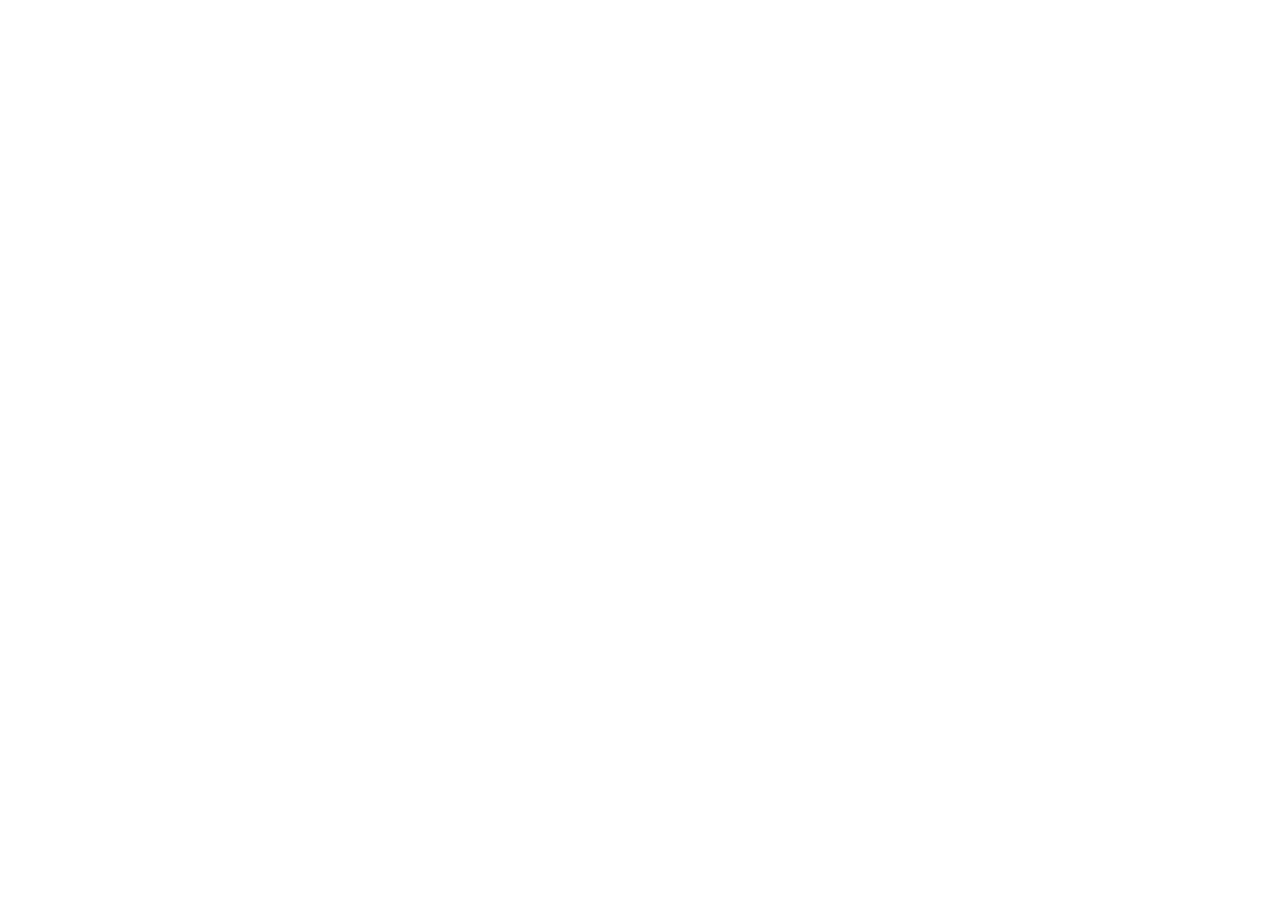
==== index.html @ 179b2a27 "first commit" ====
<!DOCTYPE html>
<html lang="en">
<head>
    <meta charset="UTF-8">
    <meta name="viewport" content="width=device-width, initial-scale=1.0">
    <link rel="icon" type="image/png" sizes="32x32" href="./assets/favicon-32x32.png">
    <title>Scootyness | Frontend Project</title>
    <link rel="stylesheet" href="style.css">
</head>
<body>
    
</body>
</html>
---- style.css ----
*, *::after, *::before {
    box-sizing: border-box;
}

body {
    margin: 0;
    min-height: 50vh;
}

img {
    max-width: 100%;
    height: auto;
}

h1, h2, h3 {
    margin: 0;
    line-height: 1.1;
}

p {
    line-height: 1.3;
}

a {
    text-decoration: none;
}

header, ul {
    margin: 0;
    padding: 0;

    li {
        list-style-type: none;
    }
}
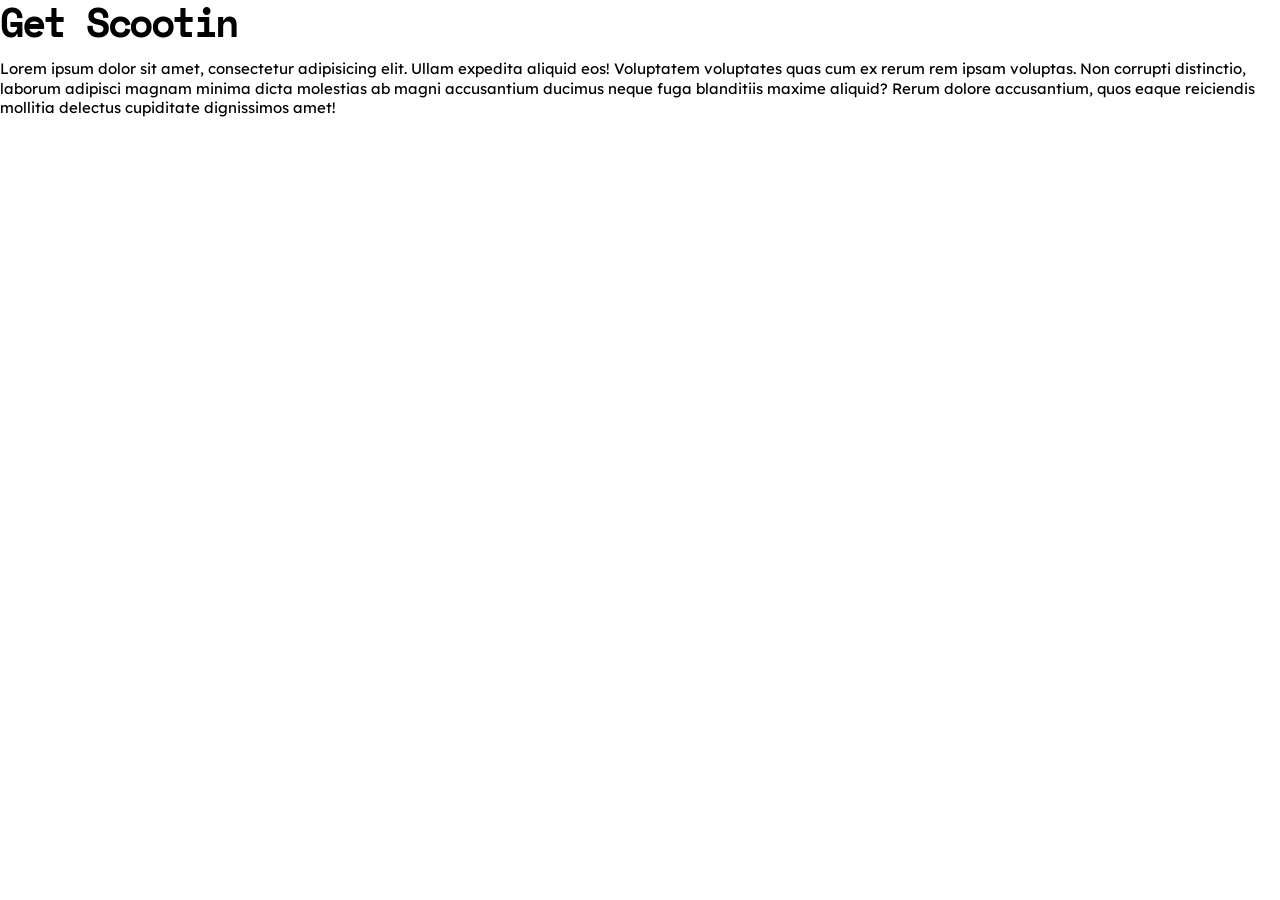
==== commit d972fdfc: "Added custom font and color to css" ====
--- a/index.html
+++ b/index.html
@@ -9,5 +9,11 @@
 </head>
 <body>
     
+    <h1>Get Scootin</h1>
+
+    <p>Lorem ipsum dolor sit amet, consectetur adipisicing elit. Ullam expedita aliquid eos!
+        Voluptatem voluptates quas cum ex rerum rem ipsam voluptas. Non corrupti distinctio, laborum adipisci magnam minima dicta molestias ab magni accusantium ducimus neque fuga blanditiis maxime aliquid?
+        Rerum dolore accusantium, quos eaque reiciendis mollitia delectus cupiditate dignissimos amet!</p>
+
 </body>
 </html>
--- a/style.css
+++ b/style.css
@@ -1,36 +1,113 @@
-*, *::after, *::before {
-    box-sizing: border-box;
+@layer fonts {
+  /* space-mono-700 - latin */
+  @font-face {
+    font-display: swap; /* Check https://developer.mozilla.org/en-US/docs/Web/CSS/@font-face/font-display for other options. */
+    font-family: 'Space Mono';
+    font-style: normal;
+    font-weight: 700;
+    src: url('/assets/fonts/space-mono-v17-latin-700.woff2') format('woff2'); /* Chrome 36+, Opera 23+, Firefox 39+, Safari 12+, iOS 10+ */
+  }
+
+  /* lexend-deca-regular - latin */
+  @font-face {
+    font-display: swap; /* Check https://developer.mozilla.org/en-US/docs/Web/CSS/@font-face/font-display for other options. */
+    font-family: 'Lexend Deca';
+    font-style: normal;
+    font-weight: 400;
+    src: url('/assets/fonts/lexend-deca-v24-latin-regular.woff2') format('woff2'); /* Chrome 36+, Opera 23+, Firefox 39+, Safari 12+, iOS 10+ */
+  }
+
+  :root {
+    --ff-mono: 'Space Mono', 'Courier New', Courier, monospace;
+    --fs-56: calc(56 / 16 * 1rem);
+    --fs-48: calc(48 / 16 * 1rem);
+    --fs-40: calc(40 / 16 * 1rem);
+    --fs-32: calc(32 / 16 * 1rem);
+    --fs-24: calc(24 / 16 * 1rem);
+    --fs-20: calc(20 / 16 * 1rem);
+    --fs-15: calc(15 / 16 * 1rem);
+  }
+
+  h1 {
+    font-size: var(--fs-40);
+    letter-spacing: -1.79px;
+
+    @media (width >= calc(700 / 16 * 1rem)) {
+        font-style: var(--fs-56);
+        letter-spacing: -2.5px;
+    }
+  }
+
+  h2 {
+    font-size: var(--fs-32);
+    letter-spacing: -1.43px;
+
+    @media (width >= calc(700 / 16 * 1rem)) {
+        font-size: var(--fs-48);
+        letter-spacing: -2.14px;
+    }
+  }
+
+  h3 {
+    font-size: var(--fs-20);
+    letter-spacing: -0.89px;
+
+    @media (width >= calc(700 / 16 * 1rem)) {
+        font-size: var(--fs-24);
+        letter-spacing: -1.07px;
+    }
+  }
 }
 
-body {
-    margin: 0;
-    min-height: 50vh;
-}
-
-img {
-    max-width: 100%;
-    height: auto;
-}
-
-h1, h2, h3 {
-    margin: 0;
-    line-height: 1.1;
-}
-
-p {
-    line-height: 1.3;
-}
-
-a {
-    text-decoration: none;
-}
-
-header, ul {
-    margin: 0;
-    padding: 0;
-
-    li {
-        list-style-type: none;
+@layer colors {
+    :root {
+        --c-yellow: hsl(40, 97%, 58%);
+        --c-dark-navy: hsl(216, 17%, 35%);
+        --c-dim-grey: hsl(217, 12%, 62%);
+        --c-light-grey: hsl(212, 41%, 93%);
+        --c-snow: hsl(214, 37%, 96%);
+        --c-light-yellow: hsl(39, 100%, 94%);
     }
 }
 
+@layer global {
+    *, *::after, *::before {
+        box-sizing: border-box;
+    }
+
+    body {
+        margin: 0;
+        min-height: 50vh;
+        font-family: 'Lexend Deca', Arial, Helvetica, sans-serif;
+        font-size: var(--fs-15);
+    }
+
+    img {
+        max-width: 100%;
+        height: auto;
+    }
+
+    h1, h2, h3 {
+        font-family: 'Space Mono', 'Courier New', Courier, monospace;
+        margin: 0;
+        line-height: 1.1;
+    }
+
+    p {
+        line-height: 1.3;
+    }
+
+    a {
+        text-decoration: none;
+    }
+
+    header, ul {
+        margin: 0;
+        padding: 0;
+
+        li {
+            list-style-type: none;
+        }
+    }
+}
+
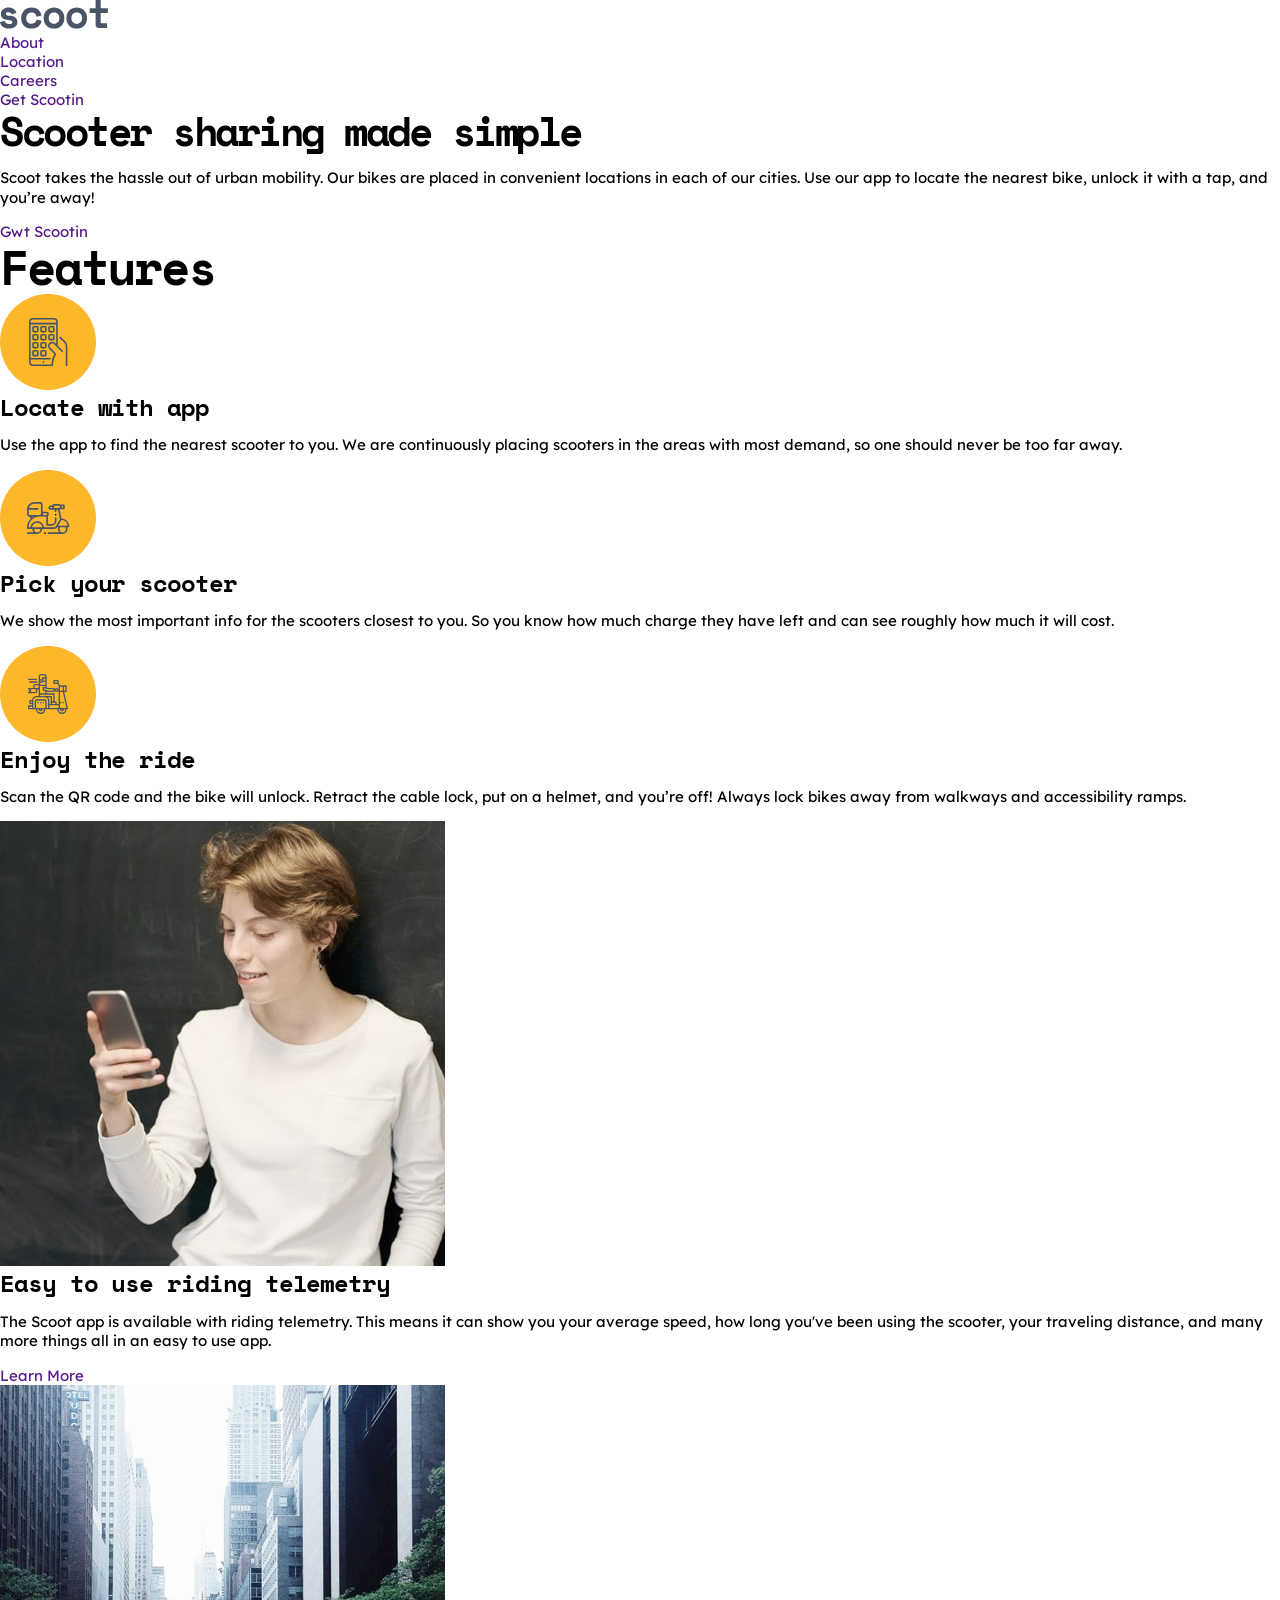
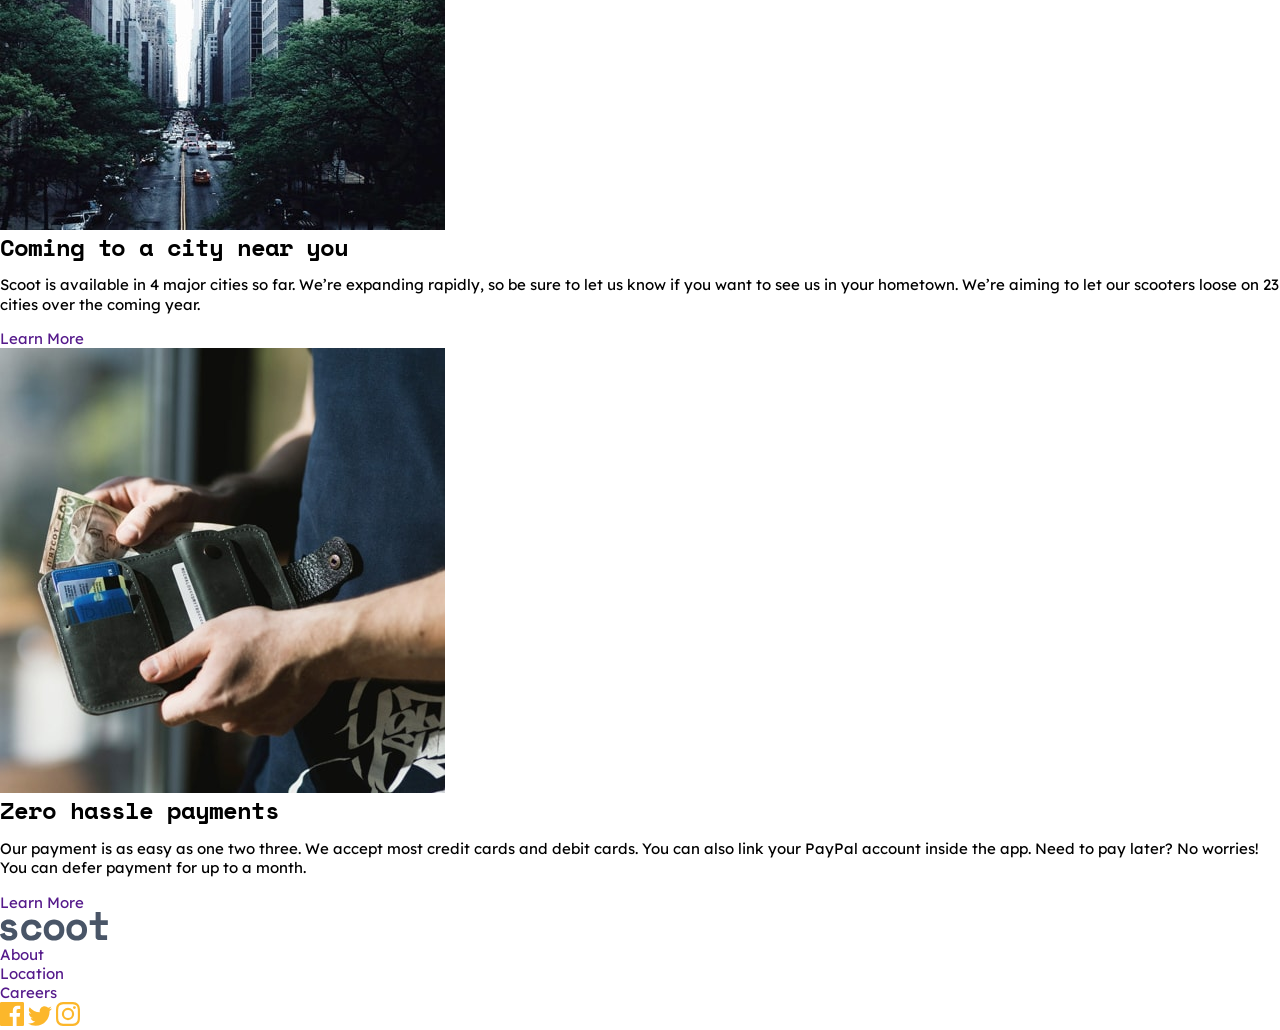
==== commit b3c41e4f: "Added HTML for home page" ====
--- a/index.html
+++ b/index.html
@@ -9,11 +9,118 @@
 </head>
 <body>
     
-    <h1>Get Scootin</h1>
+    <!-- Header section -->
+    <header>
+        <img src="./assets/logo.svg" alt="Scootyness Home" width="108" height="29">
+    
+        <nav>
+            <ul>
+                <li><a href="">About</a></li>
+                <li><a href="">Location</a></li>
+                <li><a href="">Careers</a></li>
+                <li><a href="" class="button">Get Scootin</a></li>
+            </ul>
+        </nav>
+    </header>
 
-    <p>Lorem ipsum dolor sit amet, consectetur adipisicing elit. Ullam expedita aliquid eos!
-        Voluptatem voluptates quas cum ex rerum rem ipsam voluptas. Non corrupti distinctio, laborum adipisci magnam minima dicta molestias ab magni accusantium ducimus neque fuga blanditiis maxime aliquid?
-        Rerum dolore accusantium, quos eaque reiciendis mollitia delectus cupiditate dignissimos amet!</p>
+    <!-- Main section -->
+    <main>
+
+        <section class="hero">
+            <h1>Scooter sharing made simple</h1>
+
+            <p>Scoot takes the hassle out of urban mobility. Our bikes are placed in convenient
+                locations in each of our cities. Use our app to locate the nearest bike, unlock
+                it with a tap, and you’re away!</p>
+
+            <a href="" class="button">Gwt Scootin</a>
+        </section>
+
+        <section class="features">
+            <h2 class="visually-hidden">Features</h2>
+
+            <div class="features-sm">
+                <div class="feature-sm">
+                    <img src="assets/icons/locate.svg" alt="" width="96" height="96">
+                    <h3>Locate with app</h3>
+                    <p>Use the app to find the nearest scooter to you. We are continuously placing 
+                        scooters in the areas with most demand, so one should never be too far away.
+                    </p>
+                </div>
+
+                <div class="feature-sm">
+                    <img src="assets/icons/scooter.svg" alt="" width="96" height="96">
+                    <h3>Pick your scooter</h3>
+                    <p>We show the most important info for the scooters closest to you. So you know how much
+                        charge they have left and can see roughly how much it will cost.
+                    </p>
+                </div>
+
+                <div class="feature-sm">
+                    <img src="assets/icons/ride.svg" alt="" width="96" height="96">
+                    <h3>Enjoy the ride</h3>
+                    <p>Scan the QR code and the bike will unlock. Retract the cable lock, put on a helmet,
+                        and you’re off! Always lock bikes away from walkways and accessibility ramps.
+                    </p>
+                </div>
+            </div>
+
+            <div class="features-lg">
+                <div class="feature-lg">
+                    <img src="./assets/images/telemetry.jpg" alt="Woman holding a phone" width="445" height="445">
+                    <h3>Easy to use riding telemetry</h3>
+                    <p>The Scoot app is available with riding telemetry. This means it can show you your
+                        average speed, how long you've been using the scooter, your traveling distance,
+                        and many more things all in an easy to use app.
+                    </p>
+                    <a href="" class="button">Learn More</a>
+                </div>
+
+                <div class="feature-lg">
+                    <img src="./assets/images/near-you.jpg" alt="A city view" width="445" height="445">
+                    <h3>Coming to a city near you</h3>
+                    <p>Scoot is available in 4 major cities so far. We’re expanding rapidly, so be sure
+                        to let us know if you want to see us in your hometown. We’re aiming to let our
+                        scooters loose on 23 cities over the coming year.
+                    </p>
+                    <a href="" class="button">Learn More</a>
+                </div>
+
+                <div class="feature-lg">
+                    <img src="./assets/images/payments.jpg" alt="Man looking at money bag" width="445" height="445">
+                    <h3>Zero hassle payments</h3>
+                    <p>Our payment is as easy as one two three. We accept most credit cards and debit cards.
+                        You can also link your PayPal account inside the app. Need to pay later? No worries!
+                        You can defer payment for up to a month.
+                    </p>
+                    <a href="" class="button">Learn More</a>
+                </div>
+            </div>
+        </section>
+
+        <section class="cta">
+
+        </section>
+
+    </main>
+
+    <footer>
+        <img src="./assets/logo.svg" alt="Scootyness Home" width="108" height="29">
+    
+        <nav>
+            <ul>
+                <li><a href="">About</a></li>
+                <li><a href="">Location</a></li>
+                <li><a href="">Careers</a></li>
+            </ul>
+
+            <ul class="social">
+                <il><a href=""><img src="./assets/icons/facebook.svg" alt="facebook" width="24" height="24"></a></il>
+                <il><a href=""><img src="./assets/icons/twitter.svg" alt="twitter" width="24" height="24"></a></il>
+                <il><a href=""><img src="./assets/icons/instagram.svg" alt="instagram" width="24" height="24"></a></il>
+            </ul>
+        </nav>
+    </footer>
 
 </body>
 </html>
--- a/style.css
+++ b/style.css
@@ -101,7 +101,7 @@
         text-decoration: none;
     }
 
-    header, ul {
+    header ul, footer ul {
         margin: 0;
         padding: 0;
 
